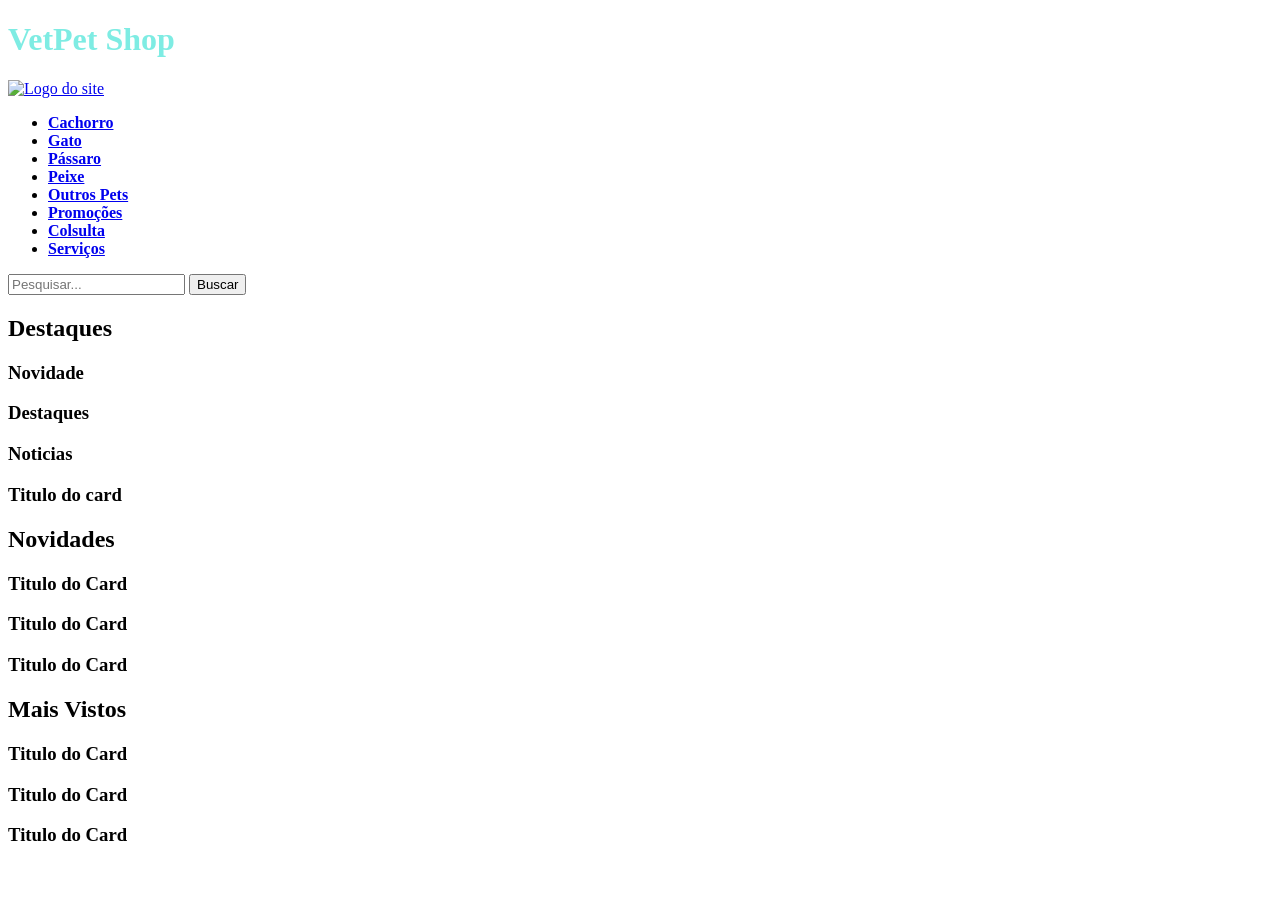
==== html/index.html @ 2d03fb06 "oi" ====
<!DOCTYPE html>
<html lang="pt-br">
<head>
    <meta charset="UTF-8">
    <meta name="viewport" content="width=device-width, initial-scale=1.0">
    <title>VetPet Shop</title>
    <link rel="stylesheet" href ="style.css">
</head>
<body>
    
    <h1 style="color: rgb(126, 236, 227)"|>VetPet Shop</h1>

<header class="navbar">
    <header class="navbar">
        <div class="logo">
            <a href="#">
                <img src="img\logoLiti.png" alt="Logo do site" class="logo">
            </a>
        </div>
        <nav>   
        </nav>
        <div class="search-container">
        </div>
    </header>
    <nav> 
        <ul class="nav-links">
            <li><b><a id="linka" href="#">Cachorro</a></b></li>
            <li><b><a id="linka" href="#">Gato</a></b></li>
            <li><b><a id="linka" href="#">Pássaro</a></b></li>
            <li><b><a id="linka" href="#">Peixe</a></b></li>
            <li><b><a id="linka" href="#">Outros Pets</a></b></li>
            <li><b><a id="linka" href="#">Promoções</a></b></li>
            <li><b><a id="linka" href="#">Colsulta</a></b></li>
            <li><b><a id="linka" href="#">Serviços</a></b></li>
        </ul>
    </nav>
    <div class="search-container">
        <input type="text" placeholder="Pesquisar...">
        <button type="submit">Buscar</button>
    </div>
    </header>
    
    <main class="contaimer">
        <section class="contet-section">
            <h2>Destaques</h2>
            <div class="card-grid">
                <div class="card">
                    <div class="card-image"></div>
                    <h3>Novidade</h3>
                    </div>
                    <div class="card">
                    <div class="card-image"></div>
                    <h3>Destaques</h3>
                </div>
                    <div class="card">
                    <div class="card-image"></div>
                    <h3>Noticias</h3>

                </div>

                <div class="card"></div>
                <h3>Titulo do card</h3>
                </div>

                </div>

             </section>
             <section class="content-section">
                <h2>Novidades</h2>
                <div class="card-grid">
                <div class="card">
                <div class="card-image"></div>

                <h3>Titulo do Card</h3>
             </div>
             <div class="card">
                <div class="card-image"></div>
                <h3>Titulo do Card</h3>
             </div>
             <div class="card">
                <div class="card-image"></div>
                <h3>Titulo do Card</h3>
               </div>
              </div>
            </section>


                <section class="content-section">
                    <h2>Mais Vistos</h2>
                    <div class="card-grid">
                        <div class="card">
                            <div calss="card-image"></div>

                 <h3>Titulo do Card</h3>
            </div>
            <div class="card">
                <div class="card-image">
                <h3>Titulo do Card</h3>
            </div>

            <div class="card">
                <div class="card-image">
                <h3>Titulo do Card</h3>
            </div>
            
            </div>
            </div>
        </section>
    
    </main>
       
    </header>
</body>
</html>
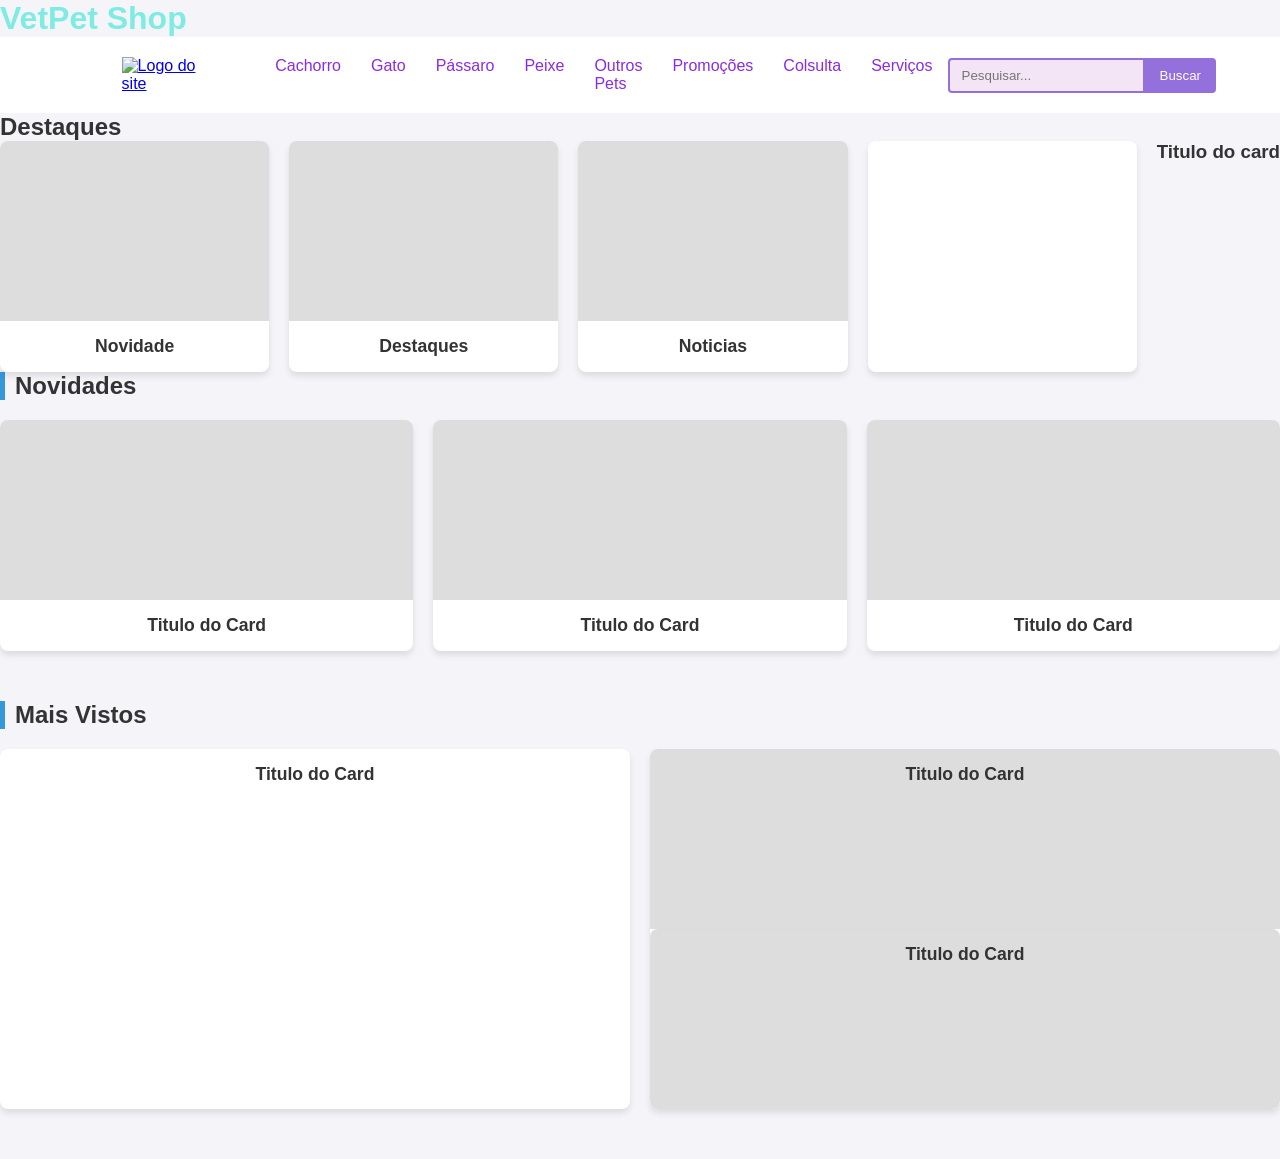
==== commit 648e7b99: "asdw" ====
--- a/html/index.html
+++ b/html/index.html
@@ -4,7 +4,7 @@
     <meta charset="UTF-8">
     <meta name="viewport" content="width=device-width, initial-scale=1.0">
     <title>VetPet Shop</title>
-    <link rel="stylesheet" href ="style.css">
+    <link rel="stylesheet" href ="../css/index.css">
 </head>
 <body>
     
--- a/css/index.css
+++ b/css/index.css
@@ -0,0 +1,119 @@
+* {
+margin: 0;
+padding: 0;
+box-sizing: border-box;
+font-family: 'Segoe UI', Tahoma, Geneva, Verdana, sans-serif;
+}
+body {
+background-color: #f4f4f9;
+color: #333;
+}
+/* Navbar */
+.navbar {
+display: flex;
+justify-content: space-between;
+align-items: center;
+padding: 1rem 5%;
+background-color: white;
+color: rgb(83, 80, 236);
+position: sticky;
+top: 0;
+z-index: 1000;
+}
+.nav-links {
+display: flex;
+list-style: none;
+}
+.nav-links li {
+margin: 0 15px;
+}
+.nav-links a {
+color:blueviolet;
+text-decoration: none;
+font-weight: 500;
+transition: color 0.3s;
+}
+.nav-links a:hover {
+color: #4faeee;
+}
+/* Barra de Pesquisa */
+.search-container {
+display: flex;
+}
+.search-container input {
+padding: 8px 12px;
+border: 2px solid #C8A2C8; /* Cor Lilás na borda */
+background-color: #F3E5F5; /* Um lilás bem clarinho no fundo */
+border-radius: 4px 0 0 4px;
+outline: none;
+transition: border-color 0.3s;
+border-color: #9370DB; /* Lilás mais escuro ao clicar */
+}
+.search-container button {
+padding: 8px 15px;
+border: none;
+background-color: #9370DB; /* Botão em tom de lilás médio */
+color: white;
+cursor: pointer;
+border-radius: 0 4px 4px 0;
+transition: background-color 0.3s;
+}
+/* Conteúdo Principal */
+.container {
+max-width: 1200px;
+margin: 20px auto;
+padding: 0 20px;
+}
+.content-section {
+margin-bottom: 50px;
+}
+.content-section h2 {
+margin-bottom: 20px;
+border-left: 5px solid #3498db;
+padding-left: 10px;
+}
+/* Grid de Cards */
+.card-grid {
+display: flex;
+gap: 20px;
+flex-wrap: wrap;
+}
+.card {
+flex: 1;
+min-width: 250px;
+background: white;
+border-radius: 8px;
+overflow: hidden;
+box-shadow: 0 4px 6px rgba(0,0,0,0.1);
+transition: transform 0.3s;
+}
+.card:hover {
+transform: translateY(-5px);
+}
+.card-image {
+width: 100%;
+height: 180px;
+background-color: #ddd; /* Cor de fundo enquanto não há imagem */
+}
+.card h3 {
+padding: 15px;
+font-size: 1.1rem;
+text-align: center;
+}
+/* Garante que o container da logo não cresça demais */
+.logo {
+display: flex;
+align-items: center;
+}
+.logo-img {
+height: 100px; /* Ajuste a altura conforme necessário */
+width: auto; /* Mantém a proporção da imagem */
+display: block;
+}
+/* Opcional: Se quiser que o menu fique mais afastado da logo */
+.navbar {
+display: flex;
+justify-content: space-between;
+align-items: center;
+padding: 10px 5%; /* Aumenta ou diminui o respiro lateral */
+}
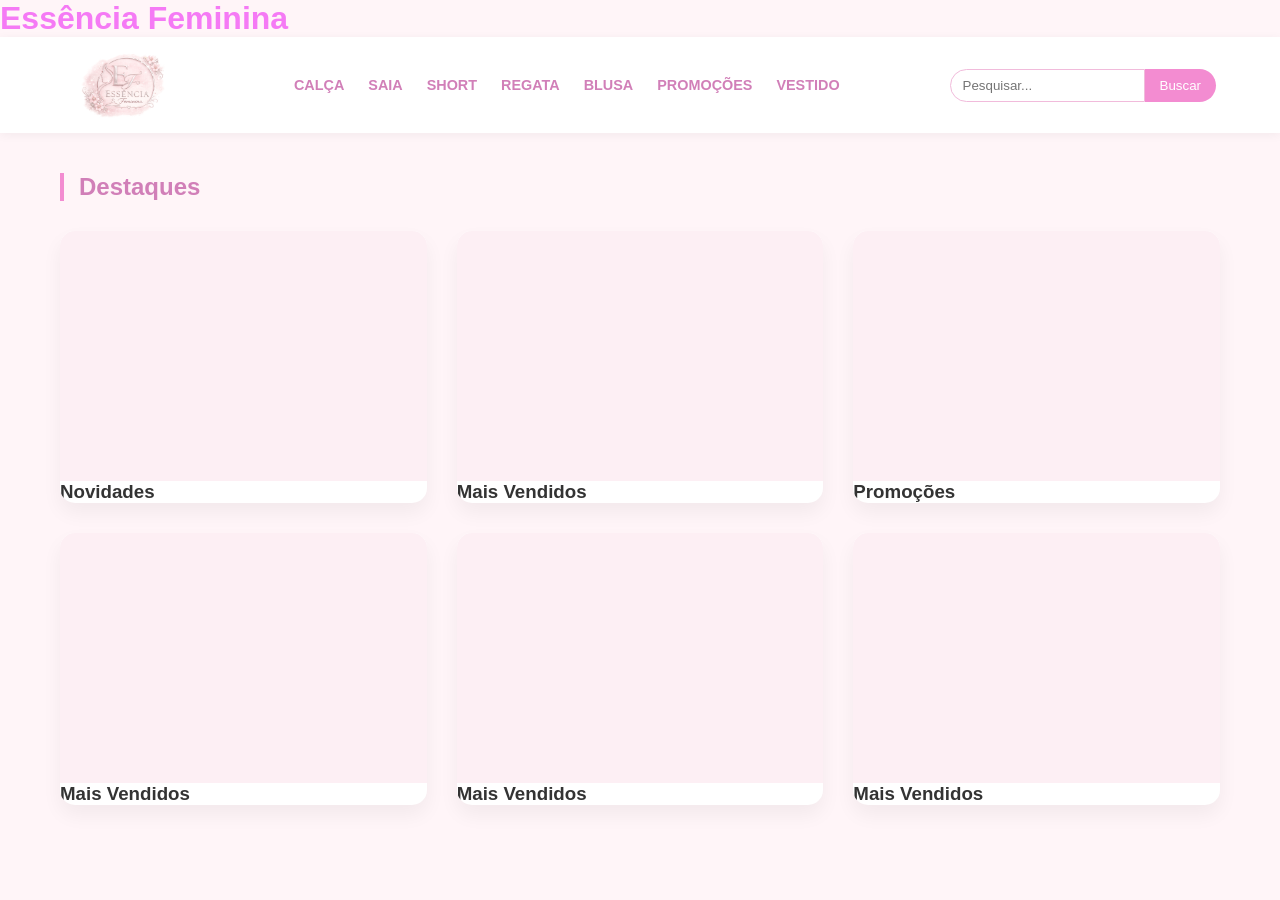
==== commit 40ba96ae: "u899uh9uhuh89" ====
--- a/html/index.html
+++ b/html/index.html
@@ -3,112 +3,67 @@
 <head>
     <meta charset="UTF-8">
     <meta name="viewport" content="width=device-width, initial-scale=1.0">
-    <title>VetPet Shop</title>
-    <link rel="stylesheet" href ="../css/index.css">
+    <title>Essência Feminina</title>
+    <link rel="stylesheet" href="../css/index.css">
 </head>
 <body>
-    
-    <h1 style="color: rgb(126, 236, 227)"|>VetPet Shop</h1>
+<h1 style="color: rgb(245, 122, 245)"|>Essência Feminina</h1>
+<header class="navbar">
+    <div class="logo-container">
+        <a href="#">
+            <img src="/img/logo.png" alt="Logo Essência Feminina" class="logo-img">
+        </a>
+    </div>
 
-<header class="navbar">
-    <header class="navbar">
-        <div class="logo">
-            <a href="#">
-                <img src="img\logoLiti.png" alt="Logo do site" class="logo">
-            </a>
-        </div>
-        <nav>   
-        </nav>
-        <div class="search-container">
-        </div>
-    </header>
     <nav> 
         <ul class="nav-links">
-            <li><b><a id="linka" href="#">Cachorro</a></b></li>
-            <li><b><a id="linka" href="#">Gato</a></b></li>
-            <li><b><a id="linka" href="#">Pássaro</a></b></li>
-            <li><b><a id="linka" href="#">Peixe</a></b></li>
-            <li><b><a id="linka" href="#">Outros Pets</a></b></li>
-            <li><b><a id="linka" href="#">Promoções</a></b></li>
-            <li><b><a id="linka" href="#">Colsulta</a></b></li>
-            <li><b><a id="linka" href="#">Serviços</a></b></li>
+            <li><a href="#">Calça</a></li>
+            <li><a href="#">Saia</a></li>
+            <li><a href="#">Short</a></li>
+            <li><a href="#">Regata</a></li>
+            <li><a href="#">Blusa</a></li>
+            <li><a href="#">Promoções</a></li>
+            <li><a href="#">Vestido</a></li>
         </ul>
     </nav>
+
     <div class="search-container">
         <input type="text" placeholder="Pesquisar...">
         <button type="submit">Buscar</button>
     </div>
-    </header>
-    
-    <main class="contaimer">
-        <section class="contet-section">
-            <h2>Destaques</h2>
-            <div class="card-grid">
-                <div class="card">
-                    <div class="card-image"></div>
-                    <h3>Novidade</h3>
-                    </div>
-                    <div class="card">
-                    <div class="card-image"></div>
-                    <h3>Destaques</h3>
-                </div>
-                    <div class="card">
-                    <div class="card-image"></div>
-                    <h3>Noticias</h3>
+</header>
 
-                </div>
-
-                <div class="card"></div>
-                <h3>Titulo do card</h3>
-                </div>
-
-                </div>
-
-             </section>
-             <section class="content-section">
-                <h2>Novidades</h2>
-                <div class="card-grid">
-                <div class="card">
+<main class="container">
+    <section class="content-section">
+        <h2>Destaques</h2>
+        <div class="card-grid">
+            <div class="card">
                 <div class="card-image"></div>
-
-                <h3>Titulo do Card</h3>
-             </div>
-             <div class="card">
-                <div class="card-image"></div>
-                <h3>Titulo do Card</h3>
-             </div>
-             <div class="card">
-                <div class="card-image"></div>
-                <h3>Titulo do Card</h3>
-               </div>
-              </div>
-            </section>
-
-
-                <section class="content-section">
-                    <h2>Mais Vistos</h2>
-                    <div class="card-grid">
-                        <div class="card">
-                            <div calss="card-image"></div>
-
-                 <h3>Titulo do Card</h3>
+                <h3>Novidades</h3>
             </div>
             <div class="card">
-                <div class="card-image">
-                <h3>Titulo do Card</h3>
+                <div class="card-image"></div>
+                <h3>Mais Vendidos</h3>
             </div>
+            <div class="card">
+                <div class="card-image"></div>
+                <h3>Promoções</h3>
+            </div>
+            <div class="card">
+                <div class="card-image"></div>
+                <h3>Mais Vendidos</h3>
+            </div>
+            <div class="card">
+                <div class="card-image"></div>
+                <h3>Mais Vendidos</h3>
+            </div>
+            <div class="card">
+                <div class="card-image"></div>
+                <h3>Mais Vendidos</h3>
+            </div>
+        </div>
+    </section>
+</main>
 
-            <div class="card">
-                <div class="card-image">
-                <h3>Titulo do Card</h3>
-            </div>
-            
-            </div>
-            </div>
-        </section>
-    
-    </main>
-       
-    </header>
 </body>
 </html>
--- a/css/index.css
+++ b/css/index.css
@@ -1,119 +1,123 @@
 * {
-margin: 0;
-padding: 0;
-box-sizing: border-box;
-font-family: 'Segoe UI', Tahoma, Geneva, Verdana, sans-serif;
+    margin: 0;
+    padding: 0;
+    box-sizing: border-box;
+    font-family: 'Poppins', 'Segoe UI', sans-serif;
 }
+
 body {
-background-color: #f4f4f9;
-color: #333;
+    background-color: #fff5f8; /* Um fundo levemente rosado para combinar */
+    color: #333;
 }
+
 /* Navbar */
 .navbar {
-display: flex;
-justify-content: space-between;
-align-items: center;
-padding: 1rem 5%;
-background-color: white;
-color: rgb(83, 80, 236);
-position: sticky;
-top: 0;
-z-index: 1000;
+    display: flex;
+    justify-content: space-between;
+    align-items: center;
+    padding: 0.5rem 5%;
+    background-color: white;
+    box-shadow: 0 2px 10px rgba(0,0,0,0.05);
+    position: sticky;
+    top: 0;
+    z-index: 1000;
 }
+
+/* --- O SEGREDO DA LOGO AQUI --- */
+.logo-img {
+    height: 80px; /* Ajuste este valor para diminuir ou aumentar */
+    width: auto;
+    display: block;
+    transition: transform 0.3s;
+}
+
+.logo-img:hover {
+    transform: scale(1.05);
+}
+
 .nav-links {
-display: flex;
-list-style: none;
+    display: flex;
+    list-style: none;
 }
+
 .nav-links li {
-margin: 0 15px;
+    margin: 0 12px;
 }
+
 .nav-links a {
-color:blueviolet;
-text-decoration: none;
-font-weight: 500;
-transition: color 0.3s;
+    color: #d17fb8;
+    text-decoration: none;
+    font-weight: 600;
+    font-size: 0.9rem;
+    text-transform: uppercase;
+    transition: color 0.3s;
 }
+
 .nav-links a:hover {
-color: #4faeee;
+    color: #f1bbdb;
 }
+
 /* Barra de Pesquisa */
 .search-container {
-display: flex;
+    display: flex;
 }
+
 .search-container input {
-padding: 8px 12px;
-border: 2px solid #C8A2C8; /* Cor Lilás na borda */
-background-color: #F3E5F5; /* Um lilás bem clarinho no fundo */
-border-radius: 4px 0 0 4px;
-outline: none;
-transition: border-color 0.3s;
-border-color: #9370DB; /* Lilás mais escuro ao clicar */
+    padding: 8px 12px;
+    border: 1px solid #f1bbdb;
+    background-color: #fff;
+    border-radius: 20px 0 0 20px; /* Bordas arredondadas ficam mais femininas */
+    outline: none;
 }
+
 .search-container button {
-padding: 8px 15px;
-border: none;
-background-color: #9370DB; /* Botão em tom de lilás médio */
-color: white;
-cursor: pointer;
-border-radius: 0 4px 4px 0;
-transition: background-color 0.3s;
+    padding: 8px 15px;
+    border: none;
+    background-color: #f38cd1;
+    color: white;
+    cursor: pointer;
+    border-radius: 0 20px 20px 0;
+    transition: background-color 0.3s;
 }
-/* Conteúdo Principal */
+
+.search-container button:hover {
+    background-color: #d17fb8;
+}
+
+/* Conteúdo */
 .container {
-max-width: 1200px;
-margin: 20px auto;
-padding: 0 20px;
+    max-width: 1200px;
+    margin: 40px auto;
+    padding: 0 20px;
 }
-.content-section {
-margin-bottom: 50px;
+
+.content-section h2 {
+    margin-bottom: 30px;
+    color: #d17fb8;
+    border-left: 4px solid #f38cd1;
+    padding-left: 15px;
 }
-.content-section h2 {
-margin-bottom: 20px;
-border-left: 5px solid #3498db;
-padding-left: 10px;
+
+.card-grid {
+    display: grid;
+    grid-template-columns: repeat(auto-fit, minmax(280px, 1fr));
+    gap: 30px;
 }
-/* Grid de Cards */
-.card-grid {
-display: flex;
-gap: 20px;
-flex-wrap: wrap;
+
+.card {
+    background: white;
+    border-radius: 15px;
+    overflow: hidden;
+    box-shadow: 0 10px 20px rgba(0,0,0,0.05);
+    transition: transform 0.3s;
 }
-.card {
-flex: 1;
-min-width: 250px;
-background: white;
-border-radius: 8px;
-overflow: hidden;
-box-shadow: 0 4px 6px rgba(0,0,0,0.1);
-transition: transform 0.3s;
+
+.card:hover {
+    transform: translateY(-10px);
 }
-.card:hover {
-transform: translateY(-5px);
-}
+
 .card-image {
-width: 100%;
-height: 180px;
-background-color: #ddd; /* Cor de fundo enquanto não há imagem */
-}
-.card h3 {
-padding: 15px;
-font-size: 1.1rem;
-text-align: center;
-}
-/* Garante que o container da logo não cresça demais */
-.logo {
-display: flex;
-align-items: center;
-}
-.logo-img {
-height: 100px; /* Ajuste a altura conforme necessário */
-width: auto; /* Mantém a proporção da imagem */
-display: block;
-}
-/* Opcional: Se quiser que o menu fique mais afastado da logo */
-.navbar {
-display: flex;
-justify-content: space-between;
-align-items: center;
-padding: 10px 5%; /* Aumenta ou diminui o respiro lateral */
+    width: 100%;
+    height: 250px;
+    background-color: #fdeff4;
 }
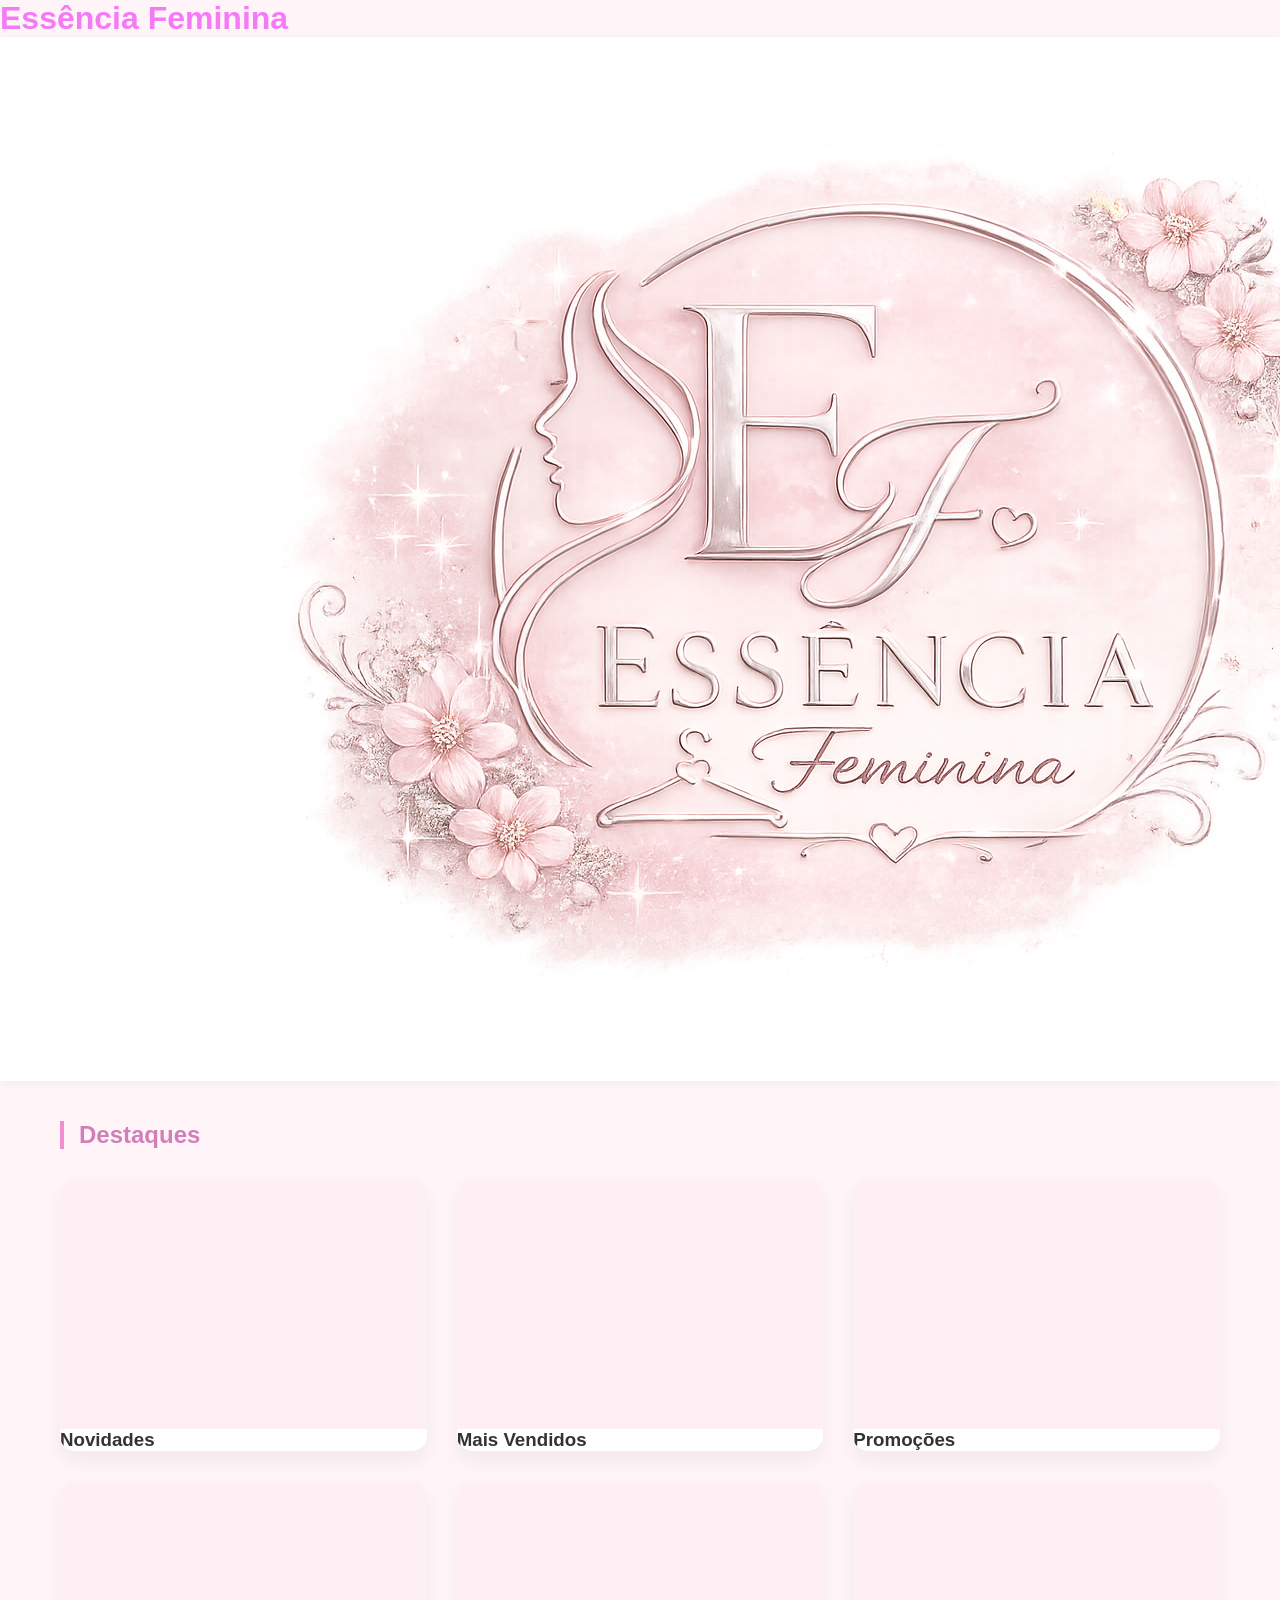
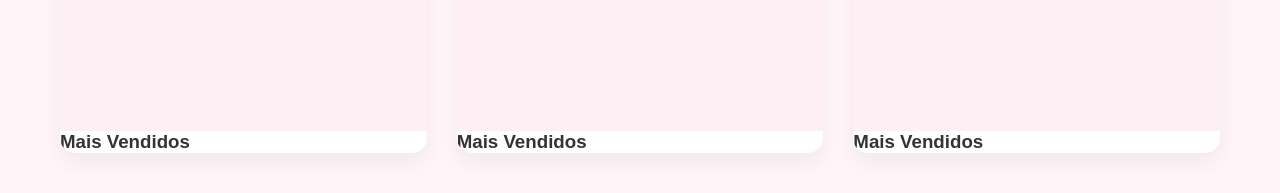
==== commit ba9f7024: "rher" ====
--- a/html/index.html
+++ b/html/index.html
@@ -11,7 +11,7 @@
 <header class="navbar">
     <div class="logo-container">
         <a href="#">
-            <img src="/img/logo.png" alt="Logo Essência Feminina" class="logo-img">
+            <img src="../img/logo.png" alt="Logo Essência Feminina">
         </a>
     </div>
 
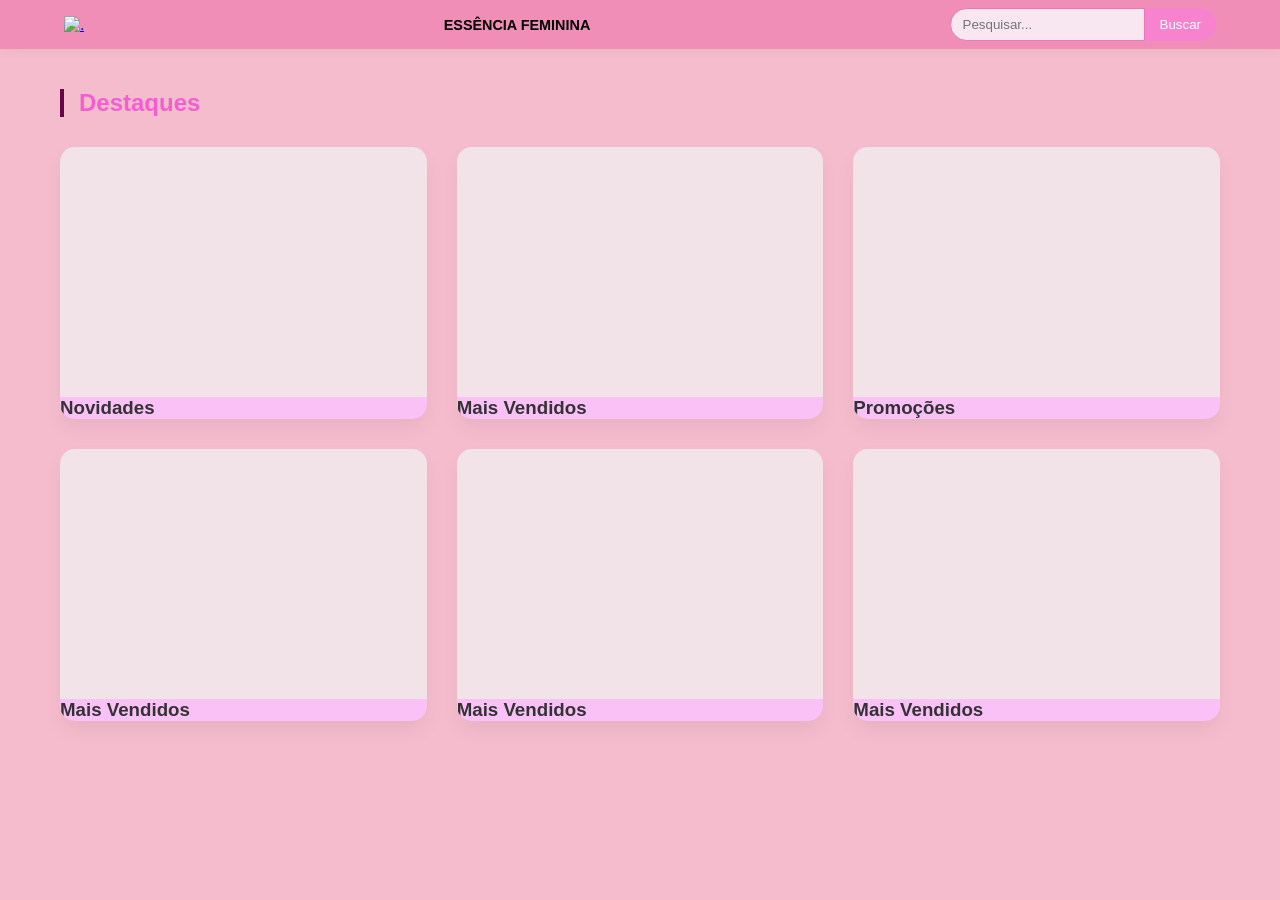
==== commit e8b6272a: "oi" ====
--- a/html/index.html
+++ b/html/index.html
@@ -7,23 +7,19 @@
     <link rel="stylesheet" href="../css/index.css">
 </head>
 <body>
-<h1 style="color: rgb(245, 122, 245)"|>Essência Feminina</h1>
+<h1 style="color: rgb(240, 173, 240)"|></h1>
 <header class="navbar">
     <div class="logo-container">
         <a href="#">
-            <img src="../img/logo.png" alt="Logo Essência Feminina">
+            <img src="" alt="."
+            >
         </a>
     </div>
 
     <nav> 
         <ul class="nav-links">
-            <li><a href="#">Calça</a></li>
-            <li><a href="#">Saia</a></li>
-            <li><a href="#">Short</a></li>
-            <li><a href="#">Regata</a></li>
-            <li><a href="#">Blusa</a></li>
-            <li><a href="#">Promoções</a></li>
-            <li><a href="#">Vestido</a></li>
+            <li><a href="#">Essência Feminina</a></li>
+            
         </ul>
     </nav>
 
--- a/css/index.css
+++ b/css/index.css
@@ -6,7 +6,7 @@
 }
 
 body {
-    background-color: #fff5f8; /* Um fundo levemente rosado para combinar */
+    background-color: #f5bccd; /* Um fundo levemente rosado para combinar */
     color: #333;
 }
 
@@ -16,7 +16,7 @@
     justify-content: space-between;
     align-items: center;
     padding: 0.5rem 5%;
-    background-color: white;
+    background-color: rgb(241, 142, 183);
     box-shadow: 0 2px 10px rgba(0,0,0,0.05);
     position: sticky;
     top: 0;
@@ -45,7 +45,7 @@
 }
 
 .nav-links a {
-    color: #d17fb8;
+    color: #000000;
     text-decoration: none;
     font-weight: 600;
     font-size: 0.9rem;
@@ -54,7 +54,7 @@
 }
 
 .nav-links a:hover {
-    color: #f1bbdb;
+    color: #fdfbfc;
 }
 
 /* Barra de Pesquisa */
@@ -64,8 +64,8 @@
 
 .search-container input {
     padding: 8px 12px;
-    border: 1px solid #f1bbdb;
-    background-color: #fff;
+    border: 1px solid #e975bb;
+    background-color: #f8e6f0;
     border-radius: 20px 0 0 20px; /* Bordas arredondadas ficam mais femininas */
     outline: none;
 }
@@ -73,7 +73,7 @@
 .search-container button {
     padding: 8px 15px;
     border: none;
-    background-color: #f38cd1;
+    background-color: #f783ce;
     color: white;
     cursor: pointer;
     border-radius: 0 20px 20px 0;
@@ -81,7 +81,7 @@
 }
 
 .search-container button:hover {
-    background-color: #d17fb8;
+    background-color: #2c0320;
 }
 
 /* Conteúdo */
@@ -93,8 +93,8 @@
 
 .content-section h2 {
     margin-bottom: 30px;
-    color: #d17fb8;
-    border-left: 4px solid #f38cd1;
+    color: #f35fd0;
+    border-left: 4px solid #680448;
     padding-left: 15px;
 }
 
@@ -105,7 +105,7 @@
 }
 
 .card {
-    background: white;
+    background: rgb(250, 193, 247);
     border-radius: 15px;
     overflow: hidden;
     box-shadow: 0 10px 20px rgba(0,0,0,0.05);
@@ -119,5 +119,5 @@
 .card-image {
     width: 100%;
     height: 250px;
-    background-color: #fdeff4;
+    background-color: #f1e3e8;
 }
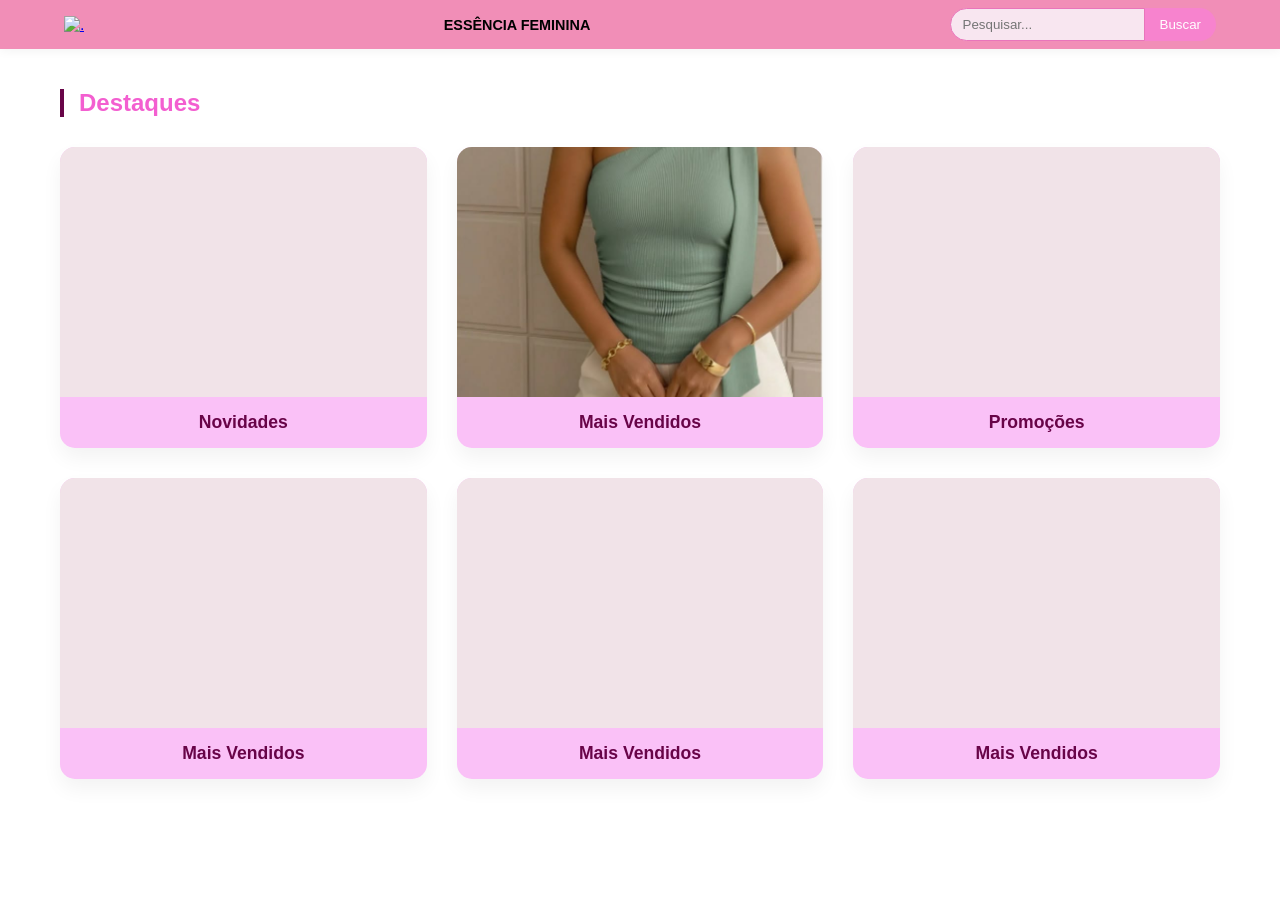
==== commit dc017547: "oi" ====
--- a/html/index.html
+++ b/html/index.html
@@ -38,7 +38,9 @@
                 <h3>Novidades</h3>
             </div>
             <div class="card">
-                <div class="card-image"></div>
+                <div class="card-image">
+                    <img src="../img/blusa nova  da nova 2.jfif" alt="roupa nova">
+                </div>
                 <h3>Mais Vendidos</h3>
             </div>
             <div class="card">
--- a/css/index.css
+++ b/css/index.css
@@ -6,7 +6,7 @@
 }
 
 body {
-    background-color: #f5bccd; /* Um fundo levemente rosado para combinar */
+    background-color: #ffffff; /* Um fundo levemente rosado para combinar */
     color: #333;
 }
 
@@ -120,4 +120,25 @@
     width: 100%;
     height: 250px;
     background-color: #f1e3e8;
+    overflow: hidden; /* Garante que a imagem não saia das bordas arredondadas */
+    display: flex;
+    align-items: center;
+    justify-content: center;
+}
+
+/* A mágica para a foto não esticar */
+.card-image img {
+    width: 100%;
+    height: 100%;
+    object-fit: cover; /* Faz a foto preencher o espaço sem distorcer */
+    object-position: center; /* Centraliza a parte principal da foto */
+    display: block;
+}
+
+/* Ajuste no texto do card para não ficar colado na foto */
+.card h3 {
+    padding: 15px;
+    text-align: center;
+    color: #680448;
+    font-size: 1.1rem;
 }
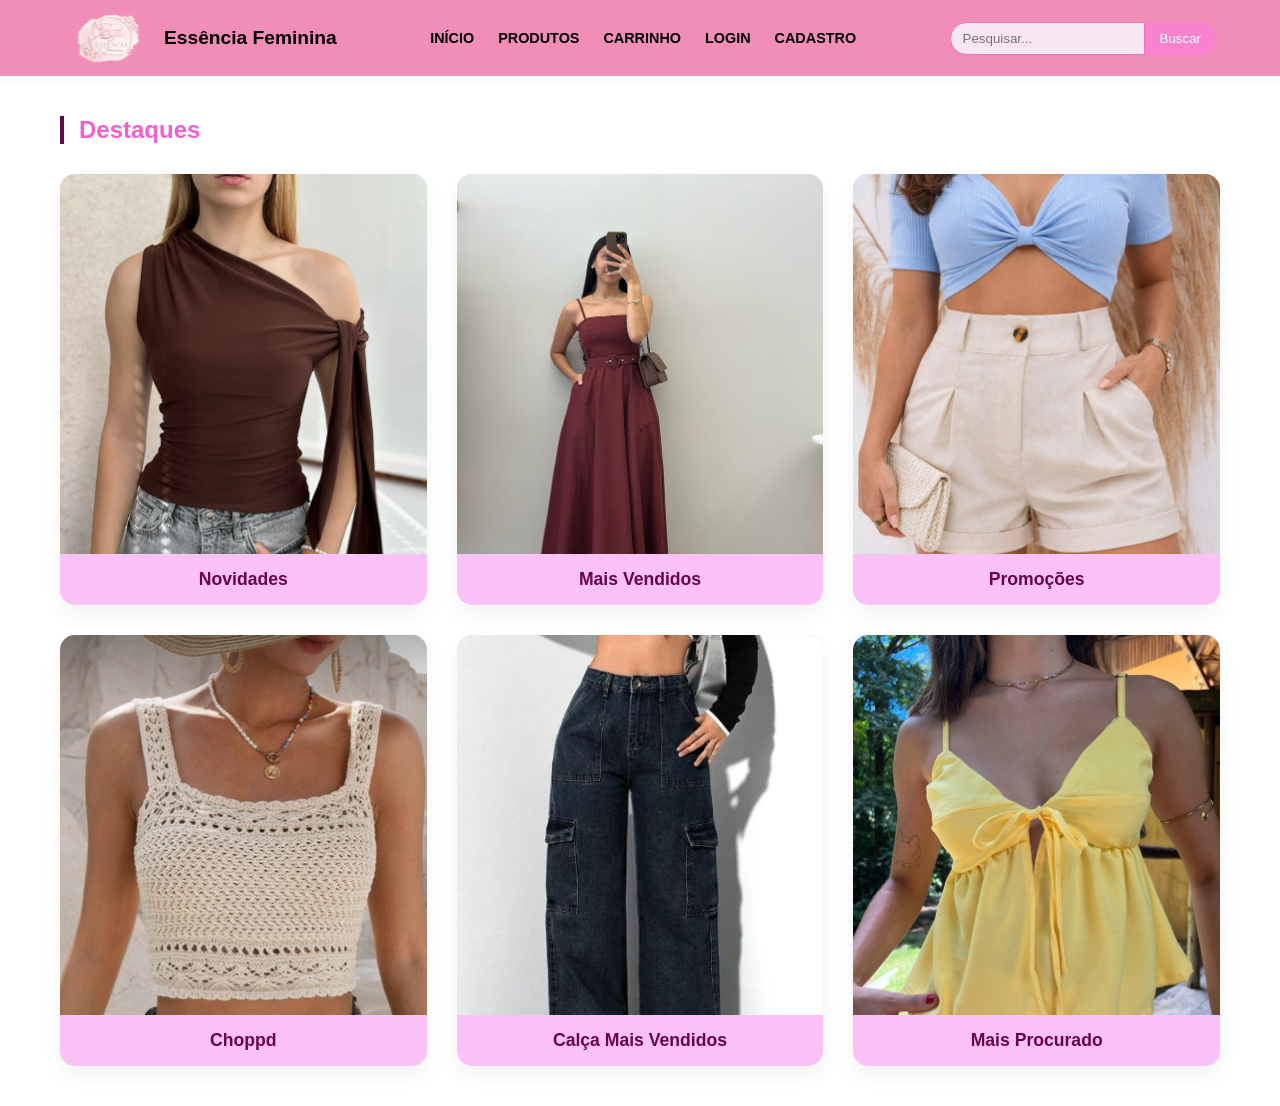
==== commit 3b03c726: "oi" ====
--- a/html/index.html
+++ b/html/index.html
@@ -7,19 +7,25 @@
     <link rel="stylesheet" href="../css/index.css">
 </head>
 <body>
-<h1 style="color: rgb(240, 173, 240)"|></h1>
+
 <header class="navbar">
     <div class="logo-container">
-        <a href="#">
-            <img src="" alt="."
-            >
+        <a href="#" class="brand-link">
+            <img src="../img/logo.png" alt="Essência Feminina" class="logo-img">
+            <span class="brand-name">Essência Feminina</span>
         </a>
     </div>
 
     <nav> 
         <ul class="nav-links">
-            <li><a href="#">Essência Feminina</a></li>
-            
+            <li><a href="../html/index.html">Início</a></li>
+            <li><a href="../html/loja.html">Produtos</a></li>
+            <li><a href="../html/carrinho.html">Carrinho</a></li>
+            <li><a href="../html/login.html">Login</a></li>
+            <li><a href="../html/cadastro.html">Cadastro</a></li>
+
+
+
         </ul>
     </nav>
 
@@ -33,32 +39,49 @@
     <section class="content-section">
         <h2>Destaques</h2>
         <div class="card-grid">
+            
             <div class="card">
-                <div class="card-image"></div>
+                <div class="card-image">
+                    <img src="../img/Blusa 1.jfif" alt="Novidades">
+                </div>
                 <h3>Novidades</h3>
             </div>
+            
             <div class="card">
                 <div class="card-image">
-                    <img src="../img/blusa nova  da nova 2.jfif" alt="roupa nova">
+                    <img src="../img/vestido nova do novo 4.jfif" alt="Mais Vendidos">
                 </div>
                 <h3>Mais Vendidos</h3>
             </div>
+            
             <div class="card">
-                <div class="card-image"></div>
+                <div class="card-image">
+                    <img src="../img/Short Linho 3.jfif" alt="Promoções">
+                </div>
                 <h3>Promoções</h3>
             </div>
+            
             <div class="card">
-                <div class="card-image"></div>
-                <h3>Mais Vendidos</h3>
+                <div class="card-image">
+                    <img src="../img/regata croche 1.jfif" alt="Mais Vendidos">
+                </div>
+                <h3>Choppd</h3>
             </div>
+            
             <div class="card">
-                <div class="card-image"></div>
-                <h3>Mais Vendidos</h3>
+                <div class="card-image">
+                    <img src="../img/calça carno 1 nova.jfif" alt="Mais Vendidos">
+                </div>
+                <h3>Calça Mais Vendidos</h3>
             </div>
+            
             <div class="card">
-                <div class="card-image"></div>
-                <h3>Mais Vendidos</h3>
+                <div class="card-image">
+                    <img src="../img/blusa nova 3.jfif" alt="Mais Vendidos">
+                </div>
+                <h3>Mais Procurado</h3>
             </div>
+
         </div>
     </section>
 </main>
--- a/css/index.css
+++ b/css/index.css
@@ -6,7 +6,7 @@
 }
 
 body {
-    background-color: #ffffff; /* Um fundo levemente rosado para combinar */
+    background-color: #ffffff;
     color: #333;
 }
 
@@ -23,9 +23,27 @@
     z-index: 1000;
 }
 
-/* --- O SEGREDO DA LOGO AQUI --- */
+/* Alinhamento do nome e logo à esquerda */
+.logo-container {
+    display: flex;
+    align-items: center;
+}
+
+.brand-link {
+    display: flex;
+    align-items: center;
+    text-decoration: none;
+    gap: 10px;
+}
+
+.brand-name {
+    color: #000000;
+    font-weight: 700;
+    font-size: 1.2rem;
+}
+
 .logo-img {
-    height: 80px; /* Ajuste este valor para diminuir ou aumentar */
+    height: 60px; /* Reduzido levemente para o nome caber harmônico ao lado */
     width: auto;
     display: block;
     transition: transform 0.3s;
@@ -66,7 +84,7 @@
     padding: 8px 12px;
     border: 1px solid #e975bb;
     background-color: #f8e6f0;
-    border-radius: 20px 0 0 20px; /* Bordas arredondadas ficam mais femininas */
+    border-radius: 20px 0 0 20px;
     outline: none;
 }
 
@@ -116,26 +134,27 @@
     transform: translateY(-10px);
 }
 
+/* Ajustado para 380px no CSS também para os cards vazios acompanharem */
 .card-image {
     width: 100%;
-    height: 250px;
+    height: 380px;
     background-color: #f1e3e8;
-    overflow: hidden; /* Garante que a imagem não saia das bordas arredondadas */
+    overflow: hidden;
     display: flex;
     align-items: center;
     justify-content: center;
+    position: relative;
 }
 
-/* A mágica para a foto não esticar */
 .card-image img {
     width: 100%;
     height: 100%;
-    object-fit: cover; /* Faz a foto preencher o espaço sem distorcer */
-    object-position: center; /* Centraliza a parte principal da foto */
+    object-fit: cover;
+    object-position: center top;
     display: block;
 }
 
-/* Ajuste no texto do card para não ficar colado na foto */
+/* Ajuste no texto do card */
 .card h3 {
     padding: 15px;
     text-align: center;
